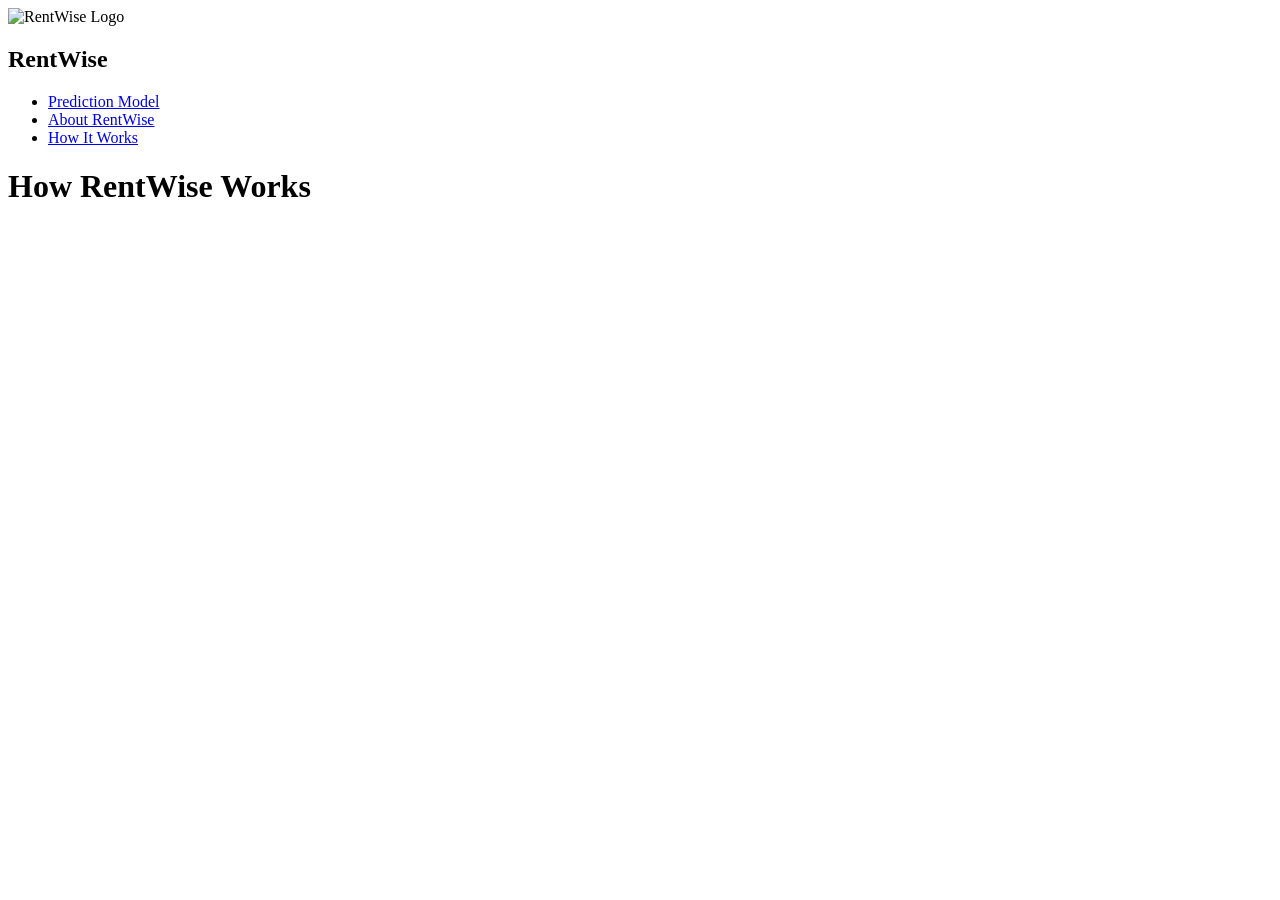
==== templates/HowItWorks.html @ befebd72 "WebSite file added" ====
<!DOCTYPE html>
<html>
    <head>
        <meta charset="UTF-8">
        <title>How RentWise Works</title> <link rel="icon" type="image/jpg" href="Favicon.jpg">
        <link rel = "stylesheet" href="static\style.css">
        <link href="https://fonts.googleapis.com/css2?family=TikTok+Sans:opsz,wght@12..36,300..900&display=swap" rel="stylesheet">
        <link href="https://fonts.googleapis.com/css2?family=Nunito+Sans:ital,opsz,wght@0,6..12,200..1000;1,6..12,200..1000&family=TikTok+Sans:opsz,wght@12..36,300..900&display=swap" rel="stylesheet">
        <script src="https://kit.fontawesome.com/d5bd206066.js" crossorigin="anonymous"></script>
    </head>
    <body>

        <nav class="navbar">
            <img src="static\Favicon.jpg" alt="RentWise Logo">
            <h1 id="NavHead1">RentWise</h1>
            <ul>
                <li><a href="/">Prediction Model</a></li>
                <li> <a href ="/about">About RentWise</a></li>
                <li><a href = "/how-it-works">How It Works</a></li>
            </ul>
        </nav>

        <main class="content-wrapper">
            <h1 >How RentWise Works</h1>

            <section class="about-content">
               

                </section>
        </main>

        <footer class="bottom-nav">
            <div class="footer-content">
                <div class="social-icons">
                    <a href="mailto:cthakral6@gmail.com" aria-label="Email"><i class="fa-regular fa-envelope"></i></a>
                    <a href="https://github.com/ChaitanyaThakral/UBC-Housing-Analysis" aria-label="GitHub"><i class="fa-brands fa-github"></i></a>
                    <a href="https://www.linkedin.com/in/chaitanyathakrai/" aria-label="LinkedIn"><i class="fa-brands fa-linkedin"></i></a>
                </div>
            </div>
        </footer>

    </body>
</html>
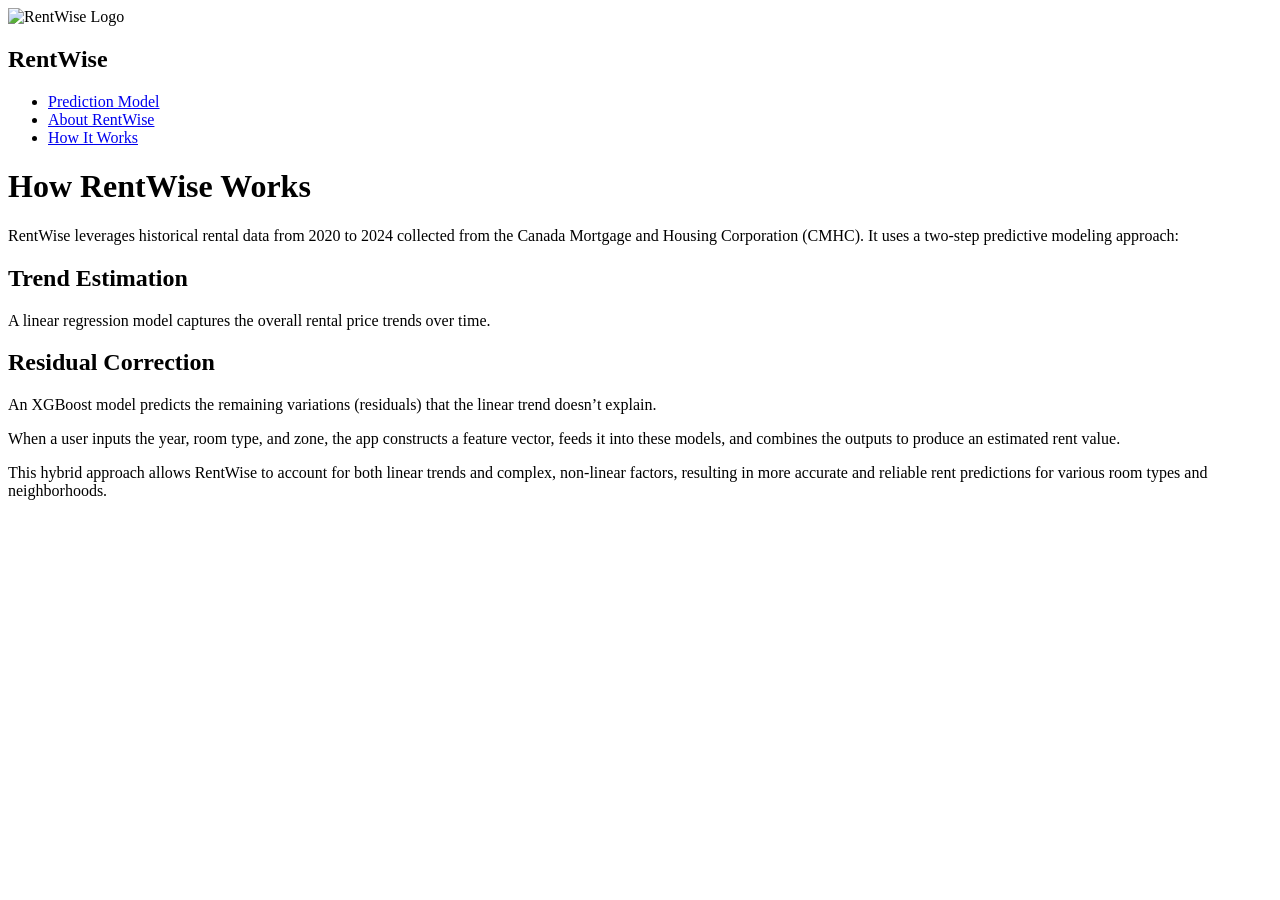
==== commit 5a5013d3: "deploying" ====
--- a/templates/HowItWorks.html
+++ b/templates/HowItWorks.html
@@ -24,9 +24,18 @@
             <h1 >How RentWise Works</h1>
 
             <section class="about-content">
-               
-
-                </section>
+                <p>RentWise leverages historical rental data from 2020 to 2024 collected from the Canada Mortgage and Housing Corporation (CMHC). It uses a two-step predictive modeling approach:</p>
+                
+                <h2>Trend Estimation</h2>
+                <p>A linear regression model captures the overall rental price trends over time.</p>
+                
+                <h2>Residual Correction</h2>
+                <p>An XGBoost model predicts the remaining variations (residuals) that the linear trend doesn’t explain.</p>
+                
+                <p>When a user inputs the year, room type, and zone, the app constructs a feature vector, feeds it into these models, and combines the outputs to produce an estimated rent value.</p>
+                
+                <p>This hybrid approach allows RentWise to account for both linear trends and complex, non-linear factors, resulting in more accurate and reliable rent predictions for various room types and neighborhoods.</p>
+            </section>
         </main>
 
         <footer class="bottom-nav">
@@ -40,4 +49,4 @@
         </footer>
 
     </body>
-</html>
+</html>
